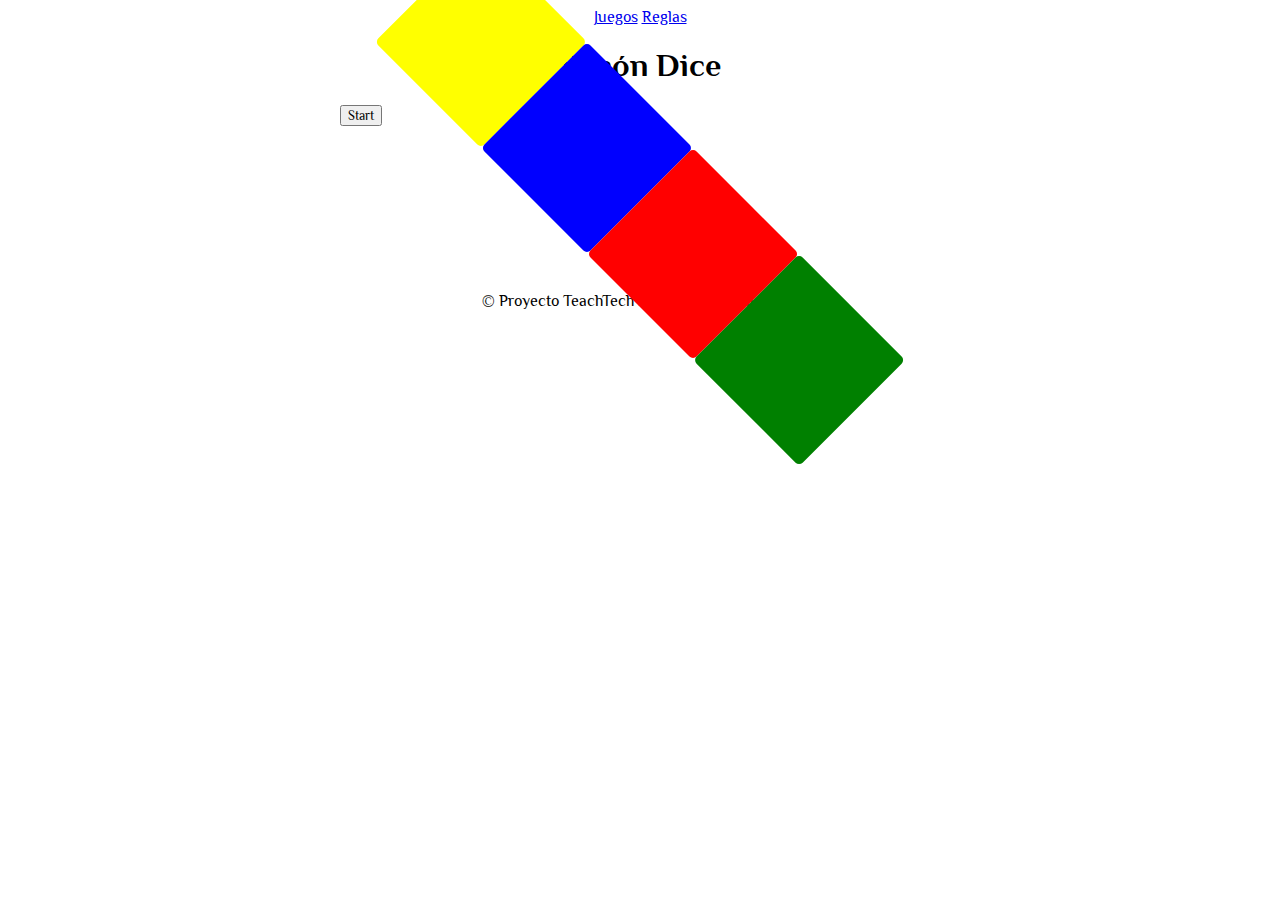
==== html/index.html @ 06754d18 "first commit" ====
<!DOCTYPE html>
<html>
  <head>
    <meta charset="UTF-8" />
    <title>Simón Dice</title>
    <!-- fonts -->
    <link rel="preconnect" href="https://fonts.googleapis.com">
    <link rel="preconnect" href="https://fonts.gstatic.com" crossorigin>
    <link href="https://fonts.googleapis.com/css2?family=Philosopher:ital,wght@0,400;0,700;1,400;1,700&display=swap" rel="stylesheet">
    <!-- estilos css -->
    <link rel="stylesheet" href="/css/style.css" />
  </head>

  <body>
    <nav>
      <a href="/index.html">Juegos</a>
      <a href="/reglas.html">Reglas</a>
    </nav>

    <header>
      <h1>
        Simón Dice
      </h1>
    </header>

    <div class="tablero">
        <button id="startButton">Start</button>
        <div class="buttonContainerColors">
            <div class="diamond yellow"></div>
            <div class="diamond blue"></div>
            <div class="diamond red"></div>
            <div class="diamond green"></div>
        </div>
    </div>

   
    <footer>
      <p>&copy; Proyecto TeachTech . 2022 Adriana Buitrago</p>
    </footer>
    
    <script src="/js/script.js"></script>
  </body>
</html>
---- css/style.css ----
* {
    font-family: "Philosopher", sans-serif;

}

body {

    display: flex;
    flex-direction: column;
    align-items: center;
}


/* crear startButton */
.diamond {
    border-radius: 5px;
    width: 150px;
    height: 150px;
    cursor: pointer;
}

.buttonContainerColors {
display: flex;
justify-content: center;
transform: rotate(45deg);
}

/* aquí crear filtro de brillo */

.yellow {
    background-color: yellow;
}

.blue {
    background-color: blue;
}

.red {
    background-color: red;
}

.green {
    background-color: green;
}
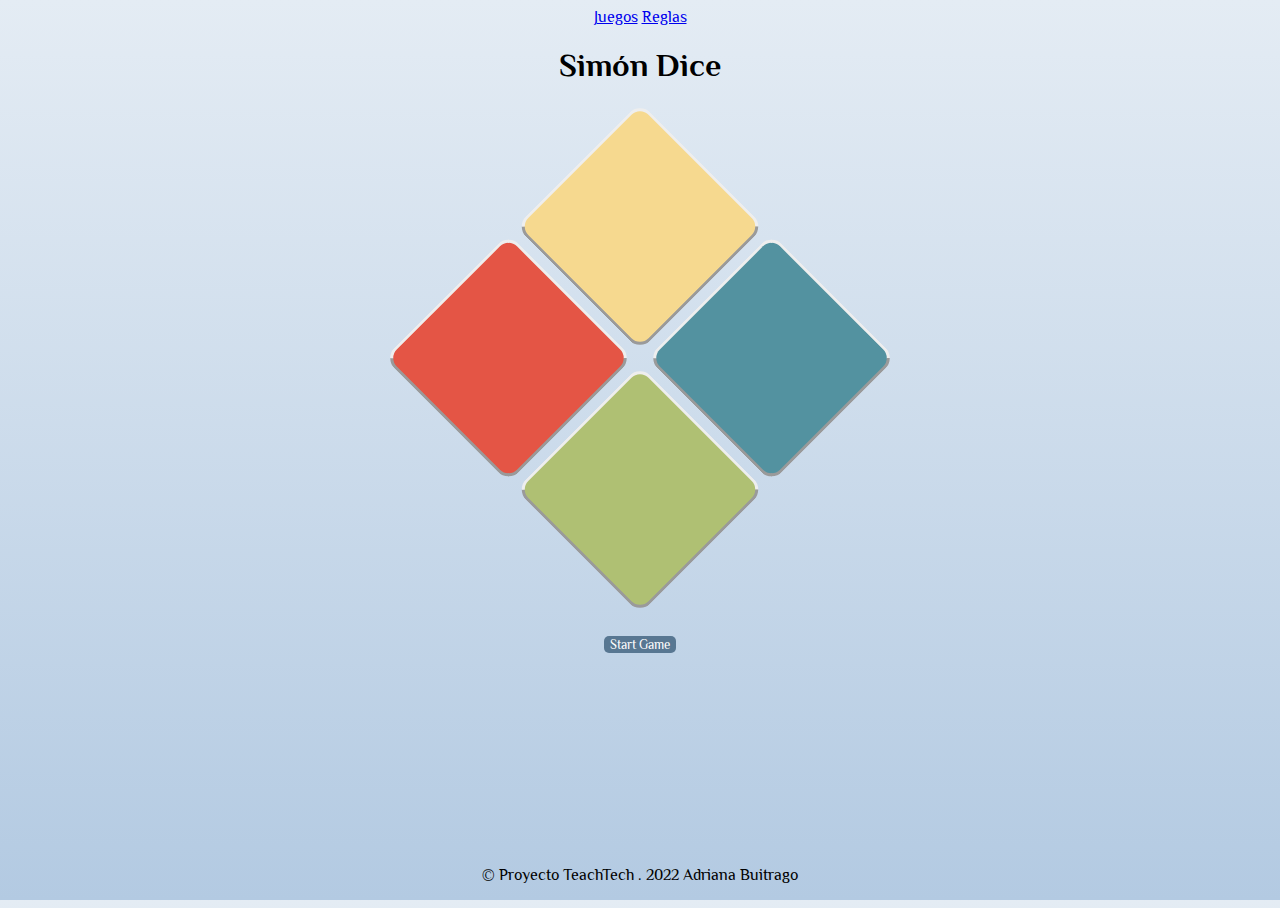
==== commit 82c3e328: "Botón iniciar juego, crear secuencia y mostrarla." ====
--- a/html/index.html
+++ b/html/index.html
@@ -13,8 +13,8 @@
 
   <body>
     <nav>
-      <a href="/index.html">Juegos</a>
-      <a href="/reglas.html">Reglas</a>
+      <a href="/html/index.html">Juegos</a>
+      <a href="/html/reglas.html">Reglas</a>
     </nav>
 
     <header>
@@ -23,18 +23,21 @@
       </h1>
     </header>
 
-    <div class="tablero">
-        <button id="startButton">Start</button>
+    <div class="board">
         <div class="buttonContainerColors">
-            <div class="diamond yellow"></div>
-            <div class="diamond blue"></div>
-            <div class="diamond red"></div>
-            <div class="diamond green"></div>
+            <div class="diamond yellow" id="0"></div>
+            <div class="diamond blue" id="1"></div>
+            <div class="diamond red" id="2"></div>
+            <div class="diamond green" id="3"></div>
         </div>
     </div>
 
+    <div>
+      <button class="startButton" onclick ="startGame()">Start Game</button>
+    </div>
+
    
-    <footer>
+    <footer id="footer">
       <p>&copy; Proyecto TeachTech . 2022 Adriana Buitrago</p>
     </footer>
     
--- a/css/style.css
+++ b/css/style.css
@@ -3,42 +3,109 @@
 
 }
 
+html {
+    height: 100%;
+}
+
 body {
-
     display: flex;
     flex-direction: column;
     align-items: center;
+    height: 100%;
+    background-image: linear-gradient(#e4ecf4,#b3cae2);
 }
 
+.tittleRules{
+    color: #a0b3c9;
+    padding: 10px;
+}
+.gameRules {
+text-align: center;
+width: 500px;
+color: #fff;
+background-color: #a0b3c9;
+padding: 20px;
+margin: 0 0 25px;
+border-radius: 20px;
+}
 
 /* crear startButton */
-.diamond {
-    border-radius: 5px;
-    width: 150px;
-    height: 150px;
-    cursor: pointer;
+ 
+.board {
+    height: 520px;
 }
 
 .buttonContainerColors {
 display: flex;
 justify-content: center;
+flex-wrap: wrap;
 transform: rotate(45deg);
+width: 400px;
+top: 60px;
+position: relative;
+}
+
+.diamond {
+    border-radius: 15px;
+    width: 150px;
+    height: 150px;
+    cursor: pointer;
+    position: relative;
+    margin-top: 10px;
+    margin-left: 10px;
+    padding: 10px;
+    border-style: outset;
 }
 
 /* aquí crear filtro de brillo */
 
 .yellow {
-    background-color: yellow;
+    background-color:#F6D98F;
 }
 
 .blue {
-    background-color: blue;
+    background-color: #5392A0;
 }
 
 .red {
-    background-color: red;
+    background-color:#e45545;
 }
 
 .green {
-    background-color: green;
+    background-color:#AFC073;
+}
+
+
+.yellow.active {
+    background-color:#f8f0db;
+}
+
+.blue.active {
+    background-color: #90c0ca;
+}
+
+.red.active {
+    background-color:#ef968c;
+}
+
+.green.active {
+    background-color:#e7f4b8;
+}
+
+
+
+.startButton { 
+    position: relative;
+    top: 10px;
+    cursor: pointer;
+    border: none;
+    border-radius: 5px;
+    color: #fff;
+    background-color: #587792;
+} 
+
+#footer {
+    position: absolute;
+    bottom: 0;
+
 }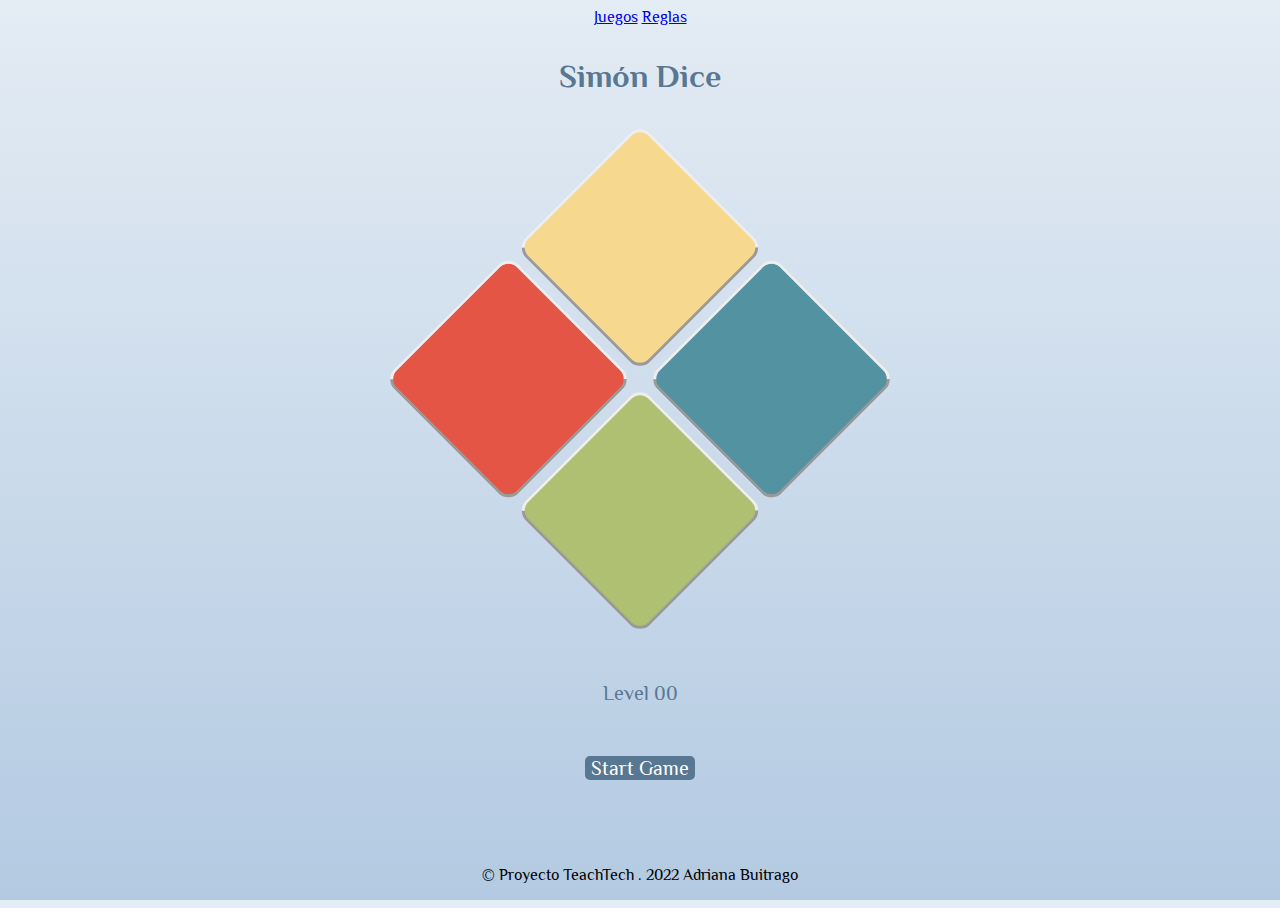
==== commit 8f4bbdf5: "Mejora de estilos" ====
--- a/html/index.html
+++ b/html/index.html
@@ -18,9 +18,11 @@
     </nav>
 
     <header>
-      <h1>
-        Simón Dice
-      </h1>
+      <div class="titleSimon">
+        <h1>
+          Simón Dice
+        </h1>
+      </div>
     </header>
 
     <div class="board">
@@ -32,12 +34,17 @@
         </div>
     </div>
 
-    <div>
-      <button class="startButton" onclick ="startGame()">Start Game</button>
+    <div class="infoDisplayer">
+      <div class="textLevel invisible">
+        <p>Level 00</p>
+      </div>
+      <div>
+        <button class="startButton" onclick ="startGame()">Start Game</button>
+      </div>
     </div>
 
-   
-    <footer id="footer">
+
+    <footer>
       <p>&copy; Proyecto TeachTech . 2022 Adriana Buitrago</p>
     </footer>
     
--- a/css/style.css
+++ b/css/style.css
@@ -12,37 +12,44 @@
     flex-direction: column;
     align-items: center;
     height: 100%;
-    background-image: linear-gradient(#e4ecf4,#b3cae2);
+    background-image: linear-gradient(#e4ecf4, #b3cae2);
 }
 
-.tittleRules{
+.titleSimon {
+    height: 100px;
+    color: #587792;
+    display: flex;
+    align-items: center;
+}
+
+.titleRules {
     color: #a0b3c9;
     padding: 10px;
 }
+
 .gameRules {
-text-align: center;
-width: 500px;
-color: #fff;
-background-color: #a0b3c9;
-padding: 20px;
-margin: 0 0 25px;
-border-radius: 20px;
+    text-align: center;
+    width: 500px;
+    color: #fff;
+    background-color: #a0b3c9;
+    padding: 20px;
+    margin: 0 0 25px;
+    border-radius: 20px;
 }
 
 /* crear startButton */
- 
 .board {
     height: 520px;
 }
 
 .buttonContainerColors {
-display: flex;
-justify-content: center;
-flex-wrap: wrap;
-transform: rotate(45deg);
-width: 400px;
-top: 60px;
-position: relative;
+    display: flex;
+    justify-content: center;
+    flex-wrap: wrap;
+    transform: rotate(45deg);
+    width: 400px;
+    top: 60px;
+    position: relative;
 }
 
 .diamond {
@@ -60,7 +67,7 @@
 /* aquí crear filtro de brillo */
 
 .yellow {
-    background-color:#F6D98F;
+    background-color: #F6D98F;
 }
 
 .blue {
@@ -68,16 +75,16 @@
 }
 
 .red {
-    background-color:#e45545;
+    background-color: #e45545;
 }
 
 .green {
-    background-color:#AFC073;
+    background-color: #AFC073;
 }
 
 
 .yellow.active {
-    background-color:#f8f0db;
+    background-color: #f8f0db;
 }
 
 .blue.active {
@@ -85,27 +92,36 @@
 }
 
 .red.active {
-    background-color:#ef968c;
+    background-color: #ef968c;
 }
 
 .green.active {
-    background-color:#e7f4b8;
+    background-color: #e7f4b8;
 }
 
+.infoDisplayer {
+    height: 150px;
+    display: flex;
+    flex-direction: column;
+    justify-content: space-around;
+    align-items: center;
+}
 
+.textLevel {
+    font-size: 20px;
+    color: #587792;
+}
 
-.startButton { 
-    position: relative;
-    top: 10px;
+.startButton {
     cursor: pointer;
     border: none;
     border-radius: 5px;
     color: #fff;
     background-color: #587792;
-} 
+    font-size: 20px;
+}
 
-#footer {
+footer {
     position: absolute;
     bottom: 0;
-
 }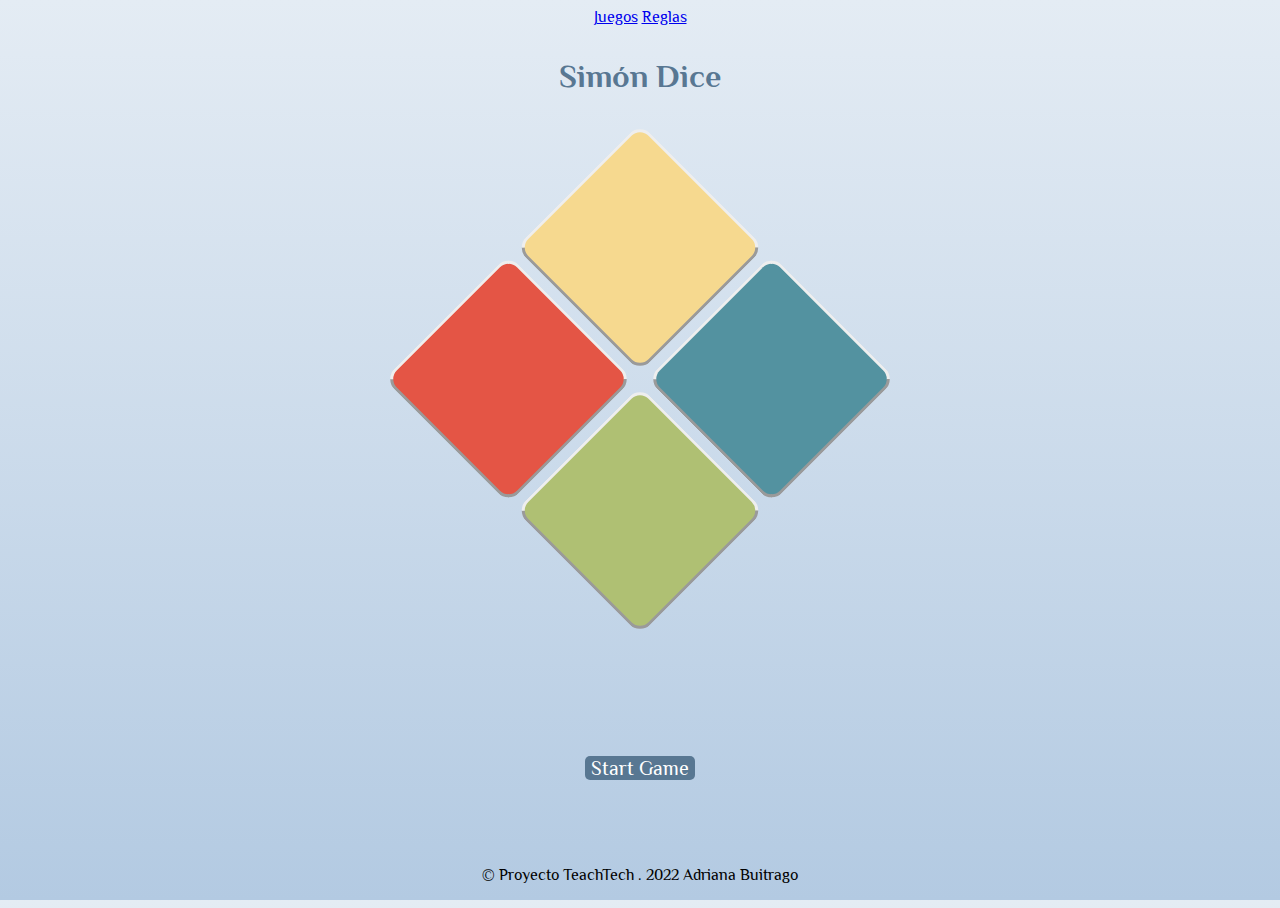
==== commit af5295e9: "Mostrar y ocultar botones" ====
--- a/html/index.html
+++ b/html/index.html
@@ -35,11 +35,11 @@
     </div>
 
     <div class="infoDisplayer">
-      <div class="textLevel invisible">
+      <div id="textLevel" class="textLevel invisible">
         <p>Level 00</p>
       </div>
       <div>
-        <button class="startButton" onclick ="startGame()">Start Game</button>
+        <button id="startButton" class="startButton" onclick ="startGame()">Start Game</button>
       </div>
     </div>
 
--- a/css/style.css
+++ b/css/style.css
@@ -37,7 +37,6 @@
     border-radius: 20px;
 }
 
-/* crear startButton */
 .board {
     height: 520px;
 }
@@ -63,8 +62,6 @@
     padding: 10px;
     border-style: outset;
 }
-
-/* aquí crear filtro de brillo */
 
 .yellow {
     background-color: #F6D98F;
@@ -121,6 +118,10 @@
     font-size: 20px;
 }
 
+.invisible {
+    visibility: hidden;
+}
+
 footer {
     position: absolute;
     bottom: 0;
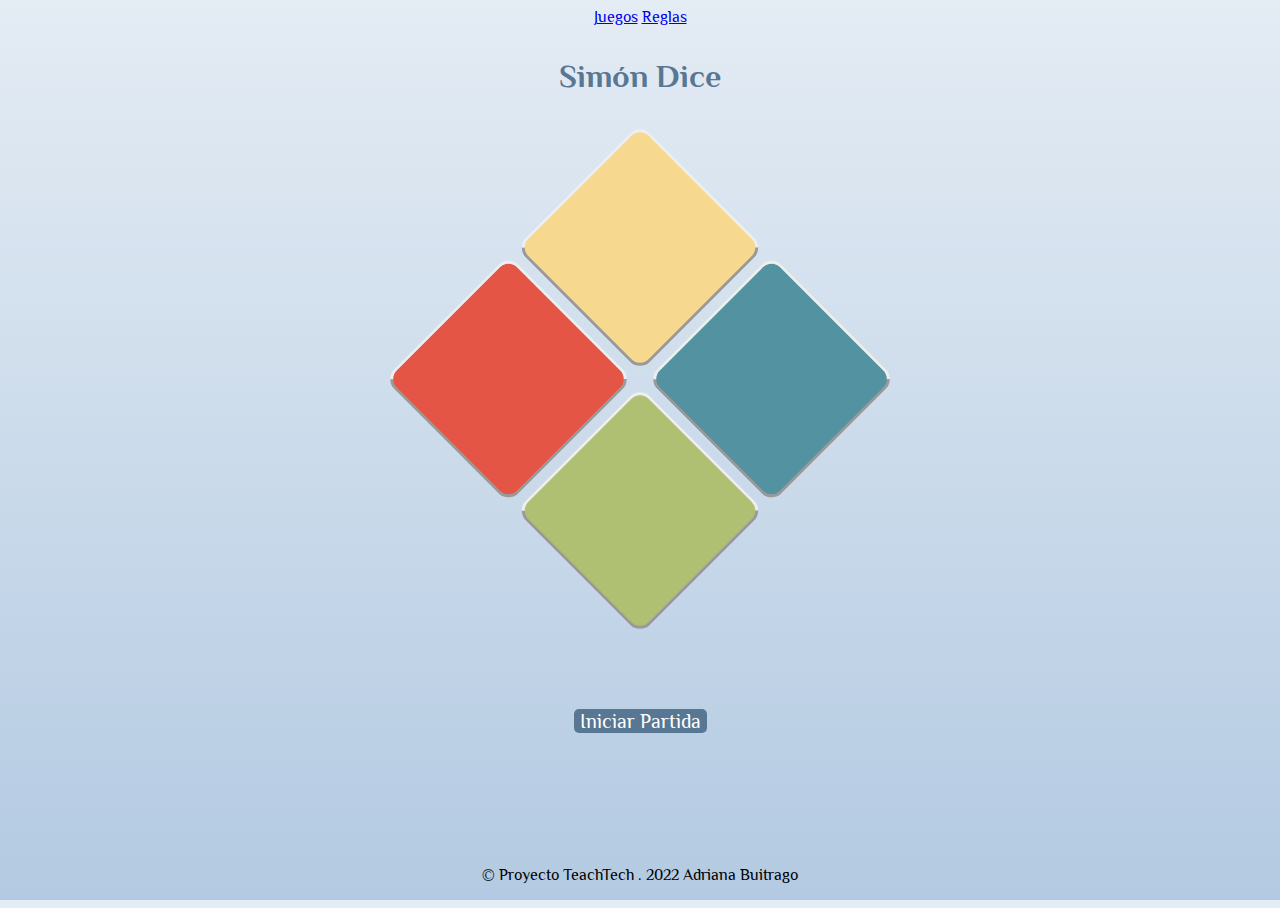
==== commit 66b4e7cc: "Actualizar número de nivel" ====
--- a/html/index.html
+++ b/html/index.html
@@ -36,10 +36,10 @@
 
     <div class="infoDisplayer">
       <div id="textLevel" class="textLevel invisible">
-        <p>Level 00</p>
+        <p>Nivel <span id="levelNumber">0</span></p>
       </div>
       <div>
-        <button id="startButton" class="startButton" onclick ="startGame()">Start Game</button>
+        <button id="startButton" class="startButton" onclick ="startGame()">Iniciar Partida</button>
       </div>
     </div>
 
--- a/css/style.css
+++ b/css/style.css
@@ -119,7 +119,7 @@
 }
 
 .invisible {
-    visibility: hidden;
+    display: none;
 }
 
 footer {
